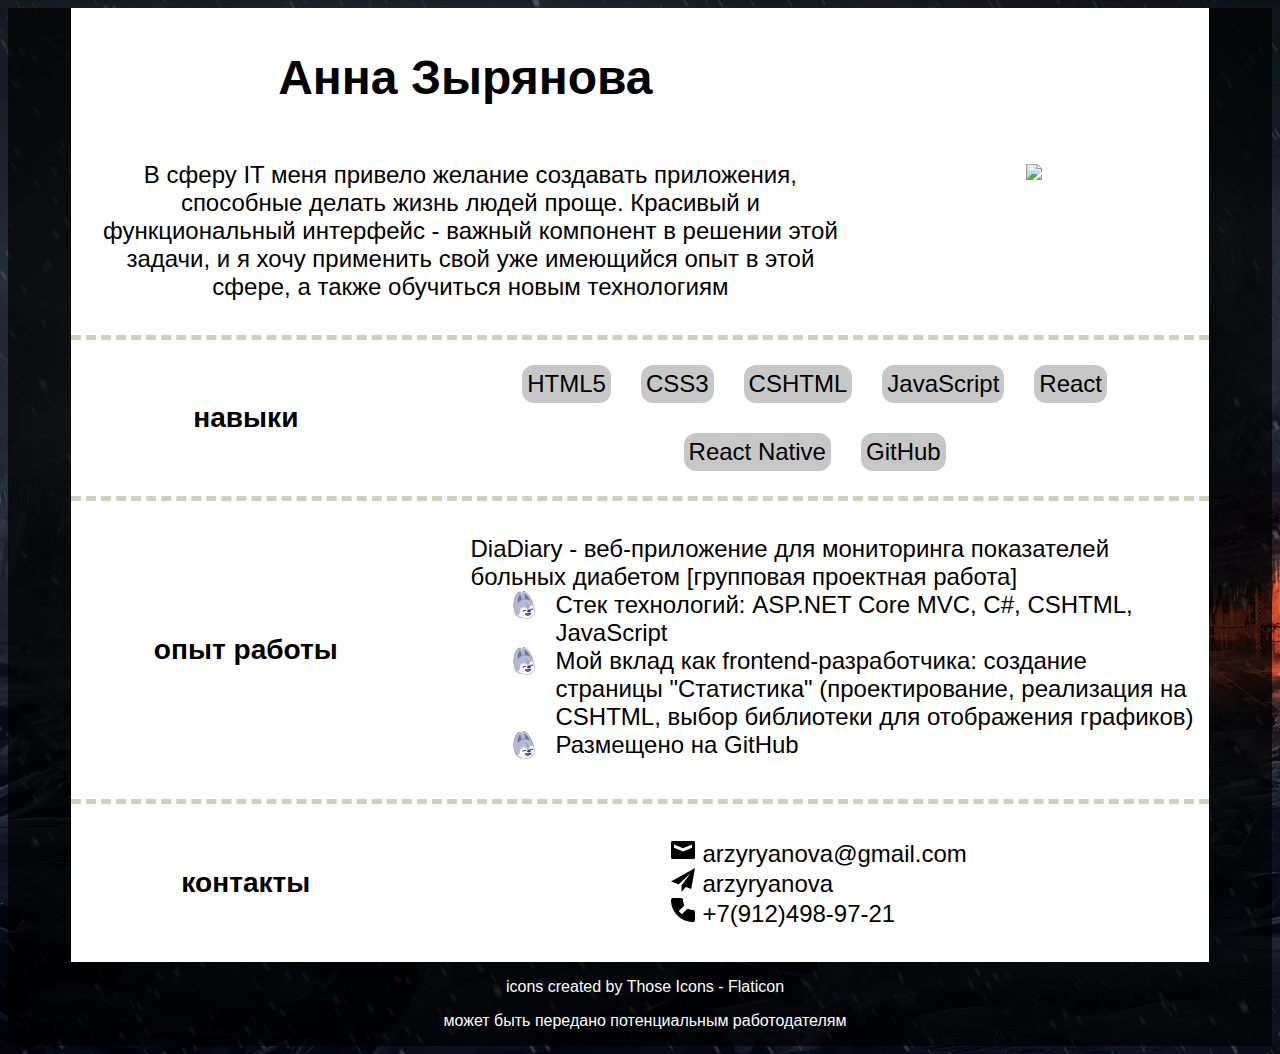
==== index.html @ 27d16e0d "main page rename" ====
<!doctype html>
<html>
<head>
<meta charset="utf-8">
<title>Резюме Junior Frontend Developer</title>
<script>
</script>
<style>
</style>
<link href="css.css" rel="stylesheet">
</head>
<body>
<div class="card">
    <div class="card-row">
        <div class="card-cell">
            <h1>Анна Зырянова</h1>
            <p>
                В сферу IT меня привело желание создавать приложения, способные делать жизнь людей проще.
                Красивый и функциональный интерфейс - важный компонент в решении этой задачи, и я хочу 
                применить свой уже имеющийся опыт в этой сфере, а также обучиться новым технологиям
            </p>
        </div>
        <div class="card-cell">
            <img src="https://i.pinimg.com/564x/13/4a/12/134a1234611d3e1ffa91cddd06eb56ba.jpg"/>
        </div>
    </div>
    <div class="card-row">
        <div class="card-cell">
            <h3>навыки</h3>
        </div>
        <div class="card-cell">
            <div class="skill-pop">HTML5</div>
            <div class="skill-pop">CSS3</div>
            <div class="skill-pop">CSHTML</div>
            <div class="skill-pop">JavaScript</div>
            <div class="skill-pop">React</div>
            <div class="skill-pop">React Native</div>
            <div class="skill-pop">GitHub</div>
        </div>
    </div>
    <div class="card-row">
        <div class="card-cell">
            <h3>опыт работы</h3>
        </div>
        <div class="card-cell">
            <ul>
                <li>
                    DiaDiary - веб-приложение для мониторинга показателей больных диабетом 
                    [групповая проектная работа]
                    <ul>
                        <li>
                            Стек технологий: ASP.NET Core MVC, C#, CSHTML, JavaScript
                        </li>
                        <li>
                            Мой вклад как frontend-разработчика: создание страницы "Статистика"
                            (проектирование, реализация на CSHTML, выбор библиотеки для отображения графиков)
                        </li>
                        <li>
                            <a href="https://github.com/archomai0191/diabetes-project">Размещено на GitHub</a>
                        </li>
                    </ul>
                </li>
            </ul>
        </div>
    </div>
    <div class="card-row">
        <div class="card-cell">
            <h3>контакты</h3>
        </div>
        <div class="card-cell">
            <ul>
                <li><a href="mailto:arzyryanova@gmail.com">arzyryanova@gmail.com</a></li>
                <li><a href="https://t.me/arzyryanova">arzyryanova</a></li>
                <li><a href="tel:+79124989721">+7(912)498-97-21</a></li>
            </ul>
        </div>
    </div>
</div>
<footer>
    <p><a href="https://www.flaticon.com/packs/communication-176"
        title="icons">icons created by Those Icons - Flaticon</a></p>
    <p>может быть передано потенциальным работодателям</p>
</footer>

</body>
</html>
---- css.css ----
html {
    background-image: url("background.jpeg");
    background-size:cover;
    font-family:'Cascadia Code', 'Segoe UI', Tahoma, Geneva, Verdana, sans-serif;
    font-size: 24px;
}

body {
    background-color: rgba(0, 0, 0, 0.7);
    text-align: center;
}

body, .card-cell, .card-row {
    display: flex;
    flex-direction: column;
    justify-content: center;
    align-items: center;
}

p {
    margin-left: 10px;
}

.card {
    background-color: white;
    width: 90%;
}

.card-row {
    border-bottom-style: dashed;
    border-color: rgb(211, 207, 191);
    border-width: 5px;
}

.card-row, .card-row:nth-child(2) .card-cell:last-of-type {
    flex-direction: row;
}

.card-row:nth-child(2) .card-cell:last-of-type {
    flex-wrap: wrap;
}

img {
    max-width:100%;
    height:auto;
    width:auto;
}

.card-cell {
    padding: 10px;
}

.skill-pop {
    background-color: rgb(199, 199, 199);
    margin: 15px;
    padding: 5px;
    border-radius: 12px;
}

.card-row .card-cell:first-of-type {
    width: 30%;
}

.card-row .card-cell:last-of-type, .card-row:nth-child(1) .card-cell:first-of-type{
    width: 70%;
}

.card-row:nth-child(1) .card-cell:last-of-type{
    width: 30%;
}

.card-row:last-of-type {
    border-bottom-style:hidden;
}

footer {
    font-size: 16px;
}

footer, footer a {
    color:white;
}

.card-cell a{
    color: black;
}

a {
    text-decoration: none;
}

li {
    text-align: left;
}

.card-row:last-of-type .card-cell:last-of-type li:nth-child(1){
    list-style-image: url("email.png");
}

.card-row:last-of-type .card-cell:last-of-type li:nth-child(2){
    list-style-image: url("telegram.png");
}

.card-row:last-of-type .card-cell:last-of-type li:nth-child(3){
    list-style-image: url("phone.png");
}

.card-row:nth-child(3) .card-cell:last-of-type li {
    list-style:none;
}

.card-row:nth-child(3) .card-cell:last-of-type li ul li {
    display:flex;
}

.card-row:nth-child(3) .card-cell:last-of-type li ul li::before{
    content: url("list-marker.png");
}
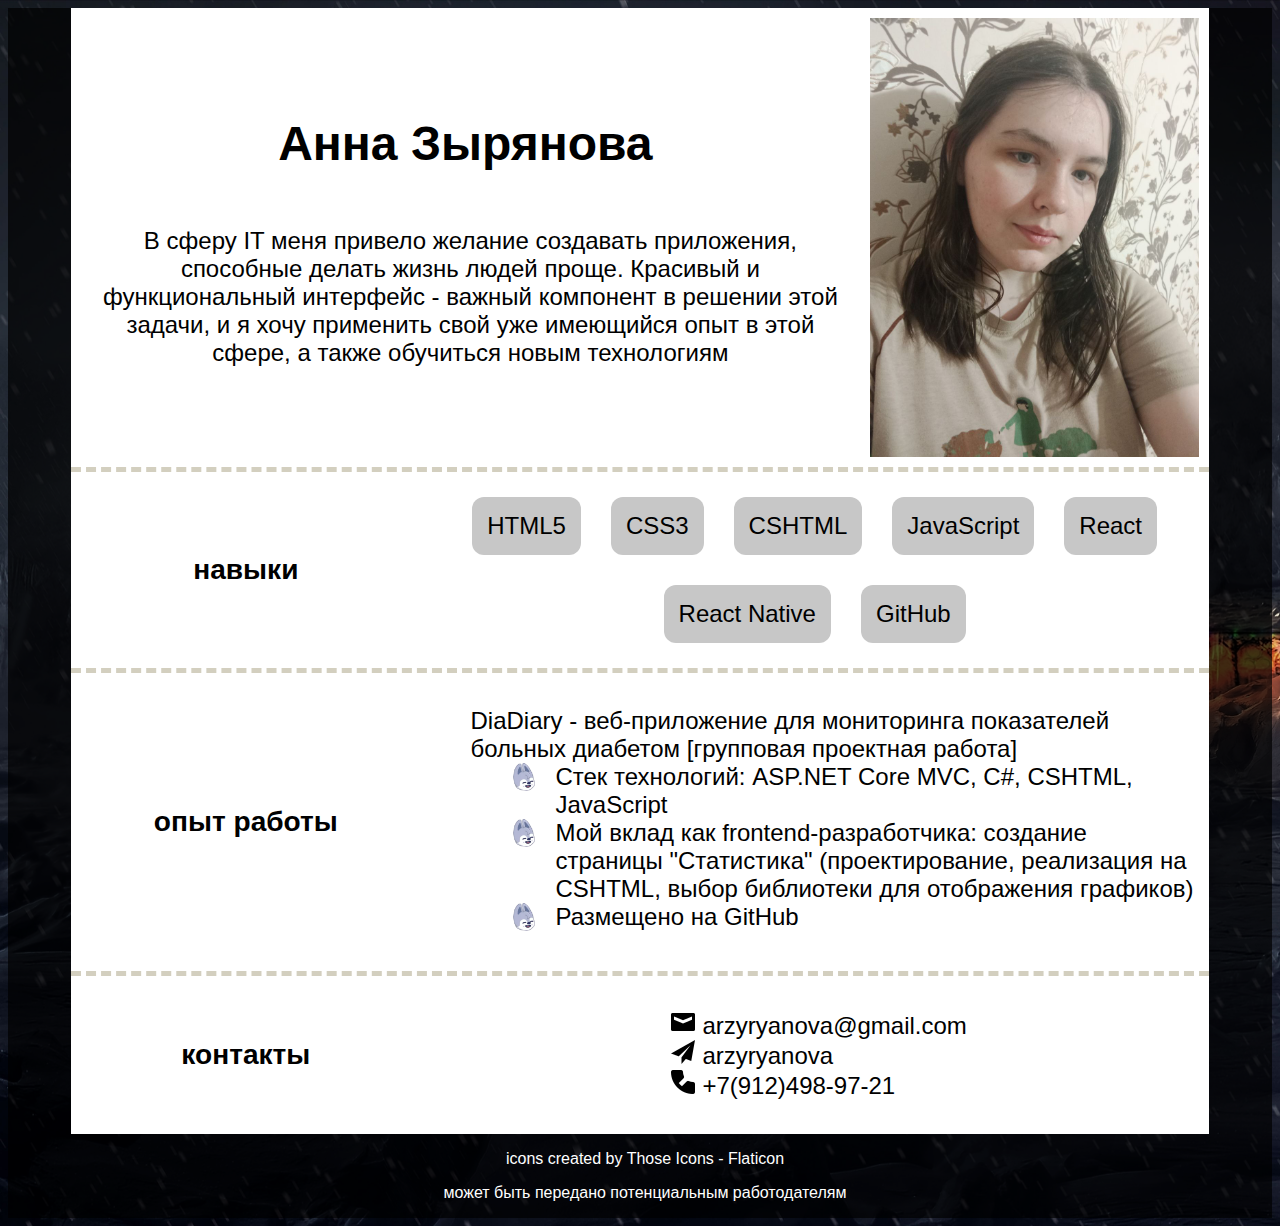
==== commit 20d3ef69: "my beautiful selca" ====
--- a/index.html
+++ b/index.html
@@ -21,7 +21,7 @@
             </p>
         </div>
         <div class="card-cell">
-            <img src="https://i.pinimg.com/564x/13/4a/12/134a1234611d3e1ffa91cddd06eb56ba.jpg"/>
+            <img src="myphoto.jpg"/>
         </div>
     </div>
     <div class="card-row">
--- a/css.css
+++ b/css.css
@@ -53,7 +53,7 @@
 .skill-pop {
     background-color: rgb(199, 199, 199);
     margin: 15px;
-    padding: 5px;
+    padding: 15px;
     border-radius: 12px;
 }
 
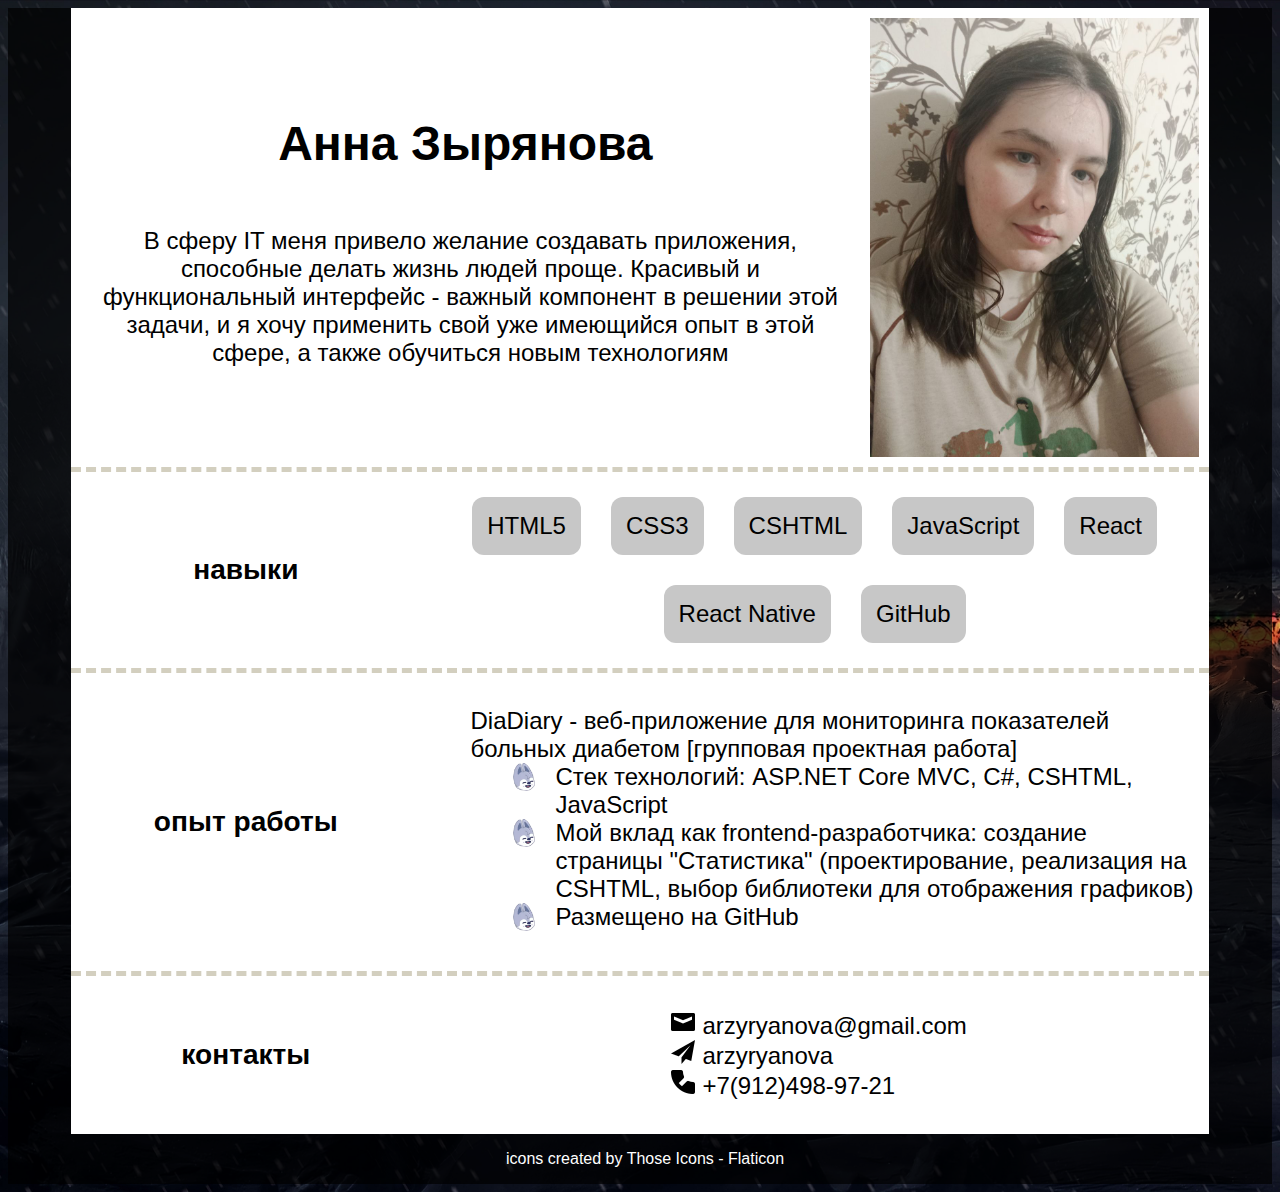
==== commit 02bf0bbe: "минус строчка про работодателей" ====
--- a/index.html
+++ b/index.html
@@ -79,8 +79,7 @@
 <footer>
     <p><a href="https://www.flaticon.com/packs/communication-176"
         title="icons">icons created by Those Icons - Flaticon</a></p>
-    <p>может быть передано потенциальным работодателям</p>
 </footer>
 
 </body>
-</html>+</html>
